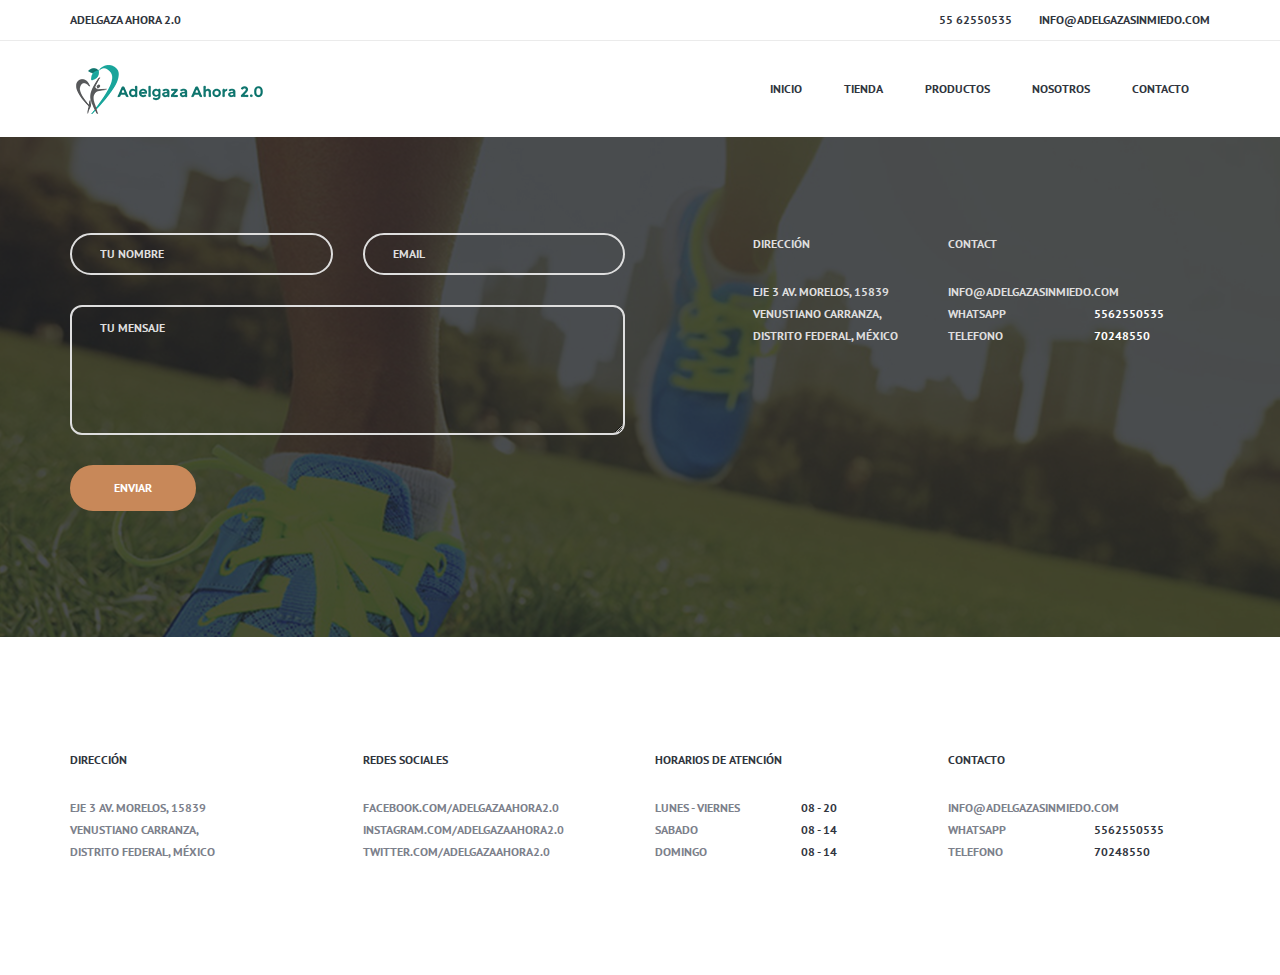
==== contacto.html @ ba83f674 "first commit" ====
<!DOCTYPE html>
<html lang="en">
	<head>

		<meta charset="utf-8">
		<meta http-equiv="X-UA-Compatible" content="IE=edge">
		<meta name="viewport" content="width=device-width, initial-scale=1">
		<title>Contacto Adelgaza ahora 2.0</title>

		<!-- Bootstrap -->
		<link href="css/bootstrap.min.css" rel="stylesheet">
		<!-- Font Awesome -->
		<link href="fonts/font-awesome/css/font-awesome.min.css" rel="stylesheet">
		<!-- Simple-Line-Icons-Webfont -->
		<link href="fonts/Simple-Line-Icons-Webfont/simple-line-icons.css" rel="stylesheet">
		<!-- FlexSlider -->
		<link href="scripts/FlexSlider/flexslider.css" rel="stylesheet">
		<!-- Owl Carousel -->
		<link href="css/owl.carousel.css" rel="stylesheet">
		<link href="css/owl.theme.default.css" rel="stylesheet">
		<!-- Nivo Lightbox -->
		<link href="scripts/Nivo-Lightbox/nivo-lightbox.css" rel="stylesheet">
		<link href="scripts/Nivo-Lightbox/themes/default/default.css" rel="stylesheet">
		<!-- Style.css -->
		<link href="css/style.css" rel="stylesheet">

		<!-- HTML5 shim and Respond.js for IE8 support of HTML5 elements and media queries -->
		<!-- WARNING: Respond.js doesn't work if you view the page via file:// -->
		<!--[if lt IE 9]>
			<script src="https://oss.maxcdn.com/html5shiv/3.7.2/html5shiv.min.js"></script>
			<script src="https://oss.maxcdn.com/respond/1.4.2/respond.min.js"></script>
		<![endif]-->

	</head>
	<body>

		<div class="responsive-menu">
			<a href="" class="responsive-menu-close"><i class="icon-close"></i></a>
			<nav class="responsive-nav"></nav> <!-- end .responsive-nav -->
		</div> <!-- end .responsive-menu -->
		<header class="header">
			<div class="top">
				<div class="container">
					<div class="left">
						<span>Adelgaza ahora 2.0</span>
					</div> <!-- end .left -->
					<div class="right">
						<span class="item"><a href="tel:5562550535">55 62550535</a></span>
						<span class="item"><a href="mailto:info@adelgazasinmiedo.com">info@adelgazasinmiedo.com</a></span>
					</div> <!-- end .right -->
				</div> <!-- end .container -->
			</div> <!-- end .top -->
			<div class="navigation">
				<div class="container clearfix">
					<div class="logo"><a href="index.html"><img src="images/ahora.png" alt="Cuisine" class="img-responsive"></a></div> <!-- end .logo -->
					<nav class="main-nav">
						<ul class="list-unstyled">
							<li><a href="index.html">Inicio</a></li>
							<li>
								<a href="/tienda">Tienda</a>
								
							</li>
							<li>
								<a href="productos.html">Productos</a>
							
							</li>
							<li>
								<a href="nosotros.html">Nosotros</a>
								
							</li>
							
							
							<li><a href="contacto.html">Contacto</a></li>
						</ul>
					</nav> <!-- end .main-nav -->
					<a href="" class="responsive-menu-open"><i class="fa fa-bars"></i></a>
				</div> <!-- end .container -->
			</div> <!-- end .navigation -->
		</header>  <!-- end .header -->

		<div class="section dark transparent parallax" style="background-image: url('images/vendidos.jpg');">
			<div class="inner">
				<div class="container">
					<div class="contact-wrapper">
						<div id="map" class="map"></div>
						<div class="row">
							<div class="col-sm-6">
								<form action="scripts/contact.php" method="post" id="contact-form">
									<div class="row">
										<div class="col-sm-6">
											<div class="form-group">
												<input type="text" id="contact-name" name="contact-name" placeholder="Tu nombre" required />
											</div>
										</div>
										<div class="col-sm-6">
											<div class="form-group">
												<input type="email" id="contact-email" name="contact-email" placeholder="Email" required />
											</div>
										</div>
										<div class="col-sm-12">
											<div class="form-group">
												<textarea name="contact-message" id="contact-message" placeholder="Tu mensaje" required rows="3"></textarea>
											</div>
										</div>
									</div>
									<div class="form-group">
										<button type="submit" class="button solid brown">Enviar</button>
									</div>
									<div id="contact-loading" class="alert alert-info form-alert">
										<span class="icon"><i class="fa fa-info"></i></span>
										<span class="message">Loading...</span>
									</div>
									<div id="contact-success" class="alert alert-success form-alert">
										<span class="icon"><i class="fa fa-check"></i></span>
										<span class="message">Success!</span>
									</div>
									<div id="contact-error" class="alert alert-danger form-alert">
										<span class="icon"><i class="fa fa-times"></i></span>
										<span class="message">Error!</span>
									</div>
								</form>
							</div> <!-- end .col-sm-6 -->
							<div class="col-sm-2 col-sm-offset-1">
								<h6>Dirección</h6>
						<p>Eje 3 Av. Morelos, 15839 </p>
						<p>Venustiano Carranza, 
</p>
						<p>Distrito Federal, México</p>
							</div> <!-- end .col-sm-2 -->
							<div class="col-sm-3">
								<h6>Contact</h6>
								<p><a href="mailto:info@tastecuisine.com">info@adelgazasinmiedo.com</a></p>
								<div class="row">
									<div class="col-xs-6">
										<p>Whatsapp</p>
								<p>Telefono</p>
									</div> <!-- end .col-xs-6 -->
									<div class="col-xs-6">
										<p><b>5562550535 </b></p>
								<p><b>70248550 </b></p>
									</div> <!-- end .col-xs-6 -->
								</div> <!-- end .row -->
							</div> <!-- end .col-sm-3 -->
						</div> <!-- end .row -->
					</div> <!-- end .contact-wrapper -->
				</div> <!-- end .container -->
			</div> <!-- end .inner -->
		</div> <!-- end .section -->

	<footer class="footer">
			<div class="container">
				<div class="row">
					<div class="col-sm-3">
						<h6>Dirección</h6>
						<p>Eje 3 Av. Morelos, 15839 </p>
						<p>Venustiano Carranza, 
</p>
						<p>Distrito Federal, México</p>
					</div> <!-- end .col-sm-3 -->
					<div class="col-sm-3">
						<h6>Redes sociales</h6>
						<p><a href="">Facebook.com/adelgazaahora2.0</a></p>
						<p><a href="">Instagram.com/adelgazaahora2.0</a></p>
						<p><a href="">Twitter.com/adelgazaahora2.0</a></p>
					</div> <!-- end .col-sm-3 -->
					<div class="col-sm-3">
						<h6>Horarios de atención</h6>
						<div class="row">
							<div class="col-xs-6">
								<p>Lunes - Viernes</p>
								<p>Sabado</p>
								<p>Domingo</p>
							</div> <!-- end .col-xs-6 -->
							<div class="col-xs-6">
								<p><b>08 - 20</b></p>
								<p><b>08 - 14</b></p>
								<p><b>08 - 14</b></p>
							</div> <!-- end .col-xs-6 -->
						</div> <!-- end .row -->
					</div> <!-- end .col-sm-3 -->
					<div class="col-sm-3">
						<h6>Contacto</h6>
						<p><a href="mailto:info@adelgazasinmiedo.com">info@adelgazasinmiedo.com</a></p>
						<div class="row">
							<div class="col-xs-6">
								<p>Whatsapp</p>
								<p>Telefono</p>
							</div> <!-- end .col-xs-6 -->
							<div class="col-xs-6">
								<p><b>5562550535 </b></p>
								<p><b>70248550 </b></p>
							</div> <!-- end .col-xs-6 -->
						</div> <!-- end .row -->
					</div> <!-- end .col-sm-3 -->
				</div> <!-- end .row -->
			</div> <!-- end .container -->
		</footer> <!-- end .footer -->

		<!-- jQuery -->
		<script src="js/jquery-1.11.2.min.js"></script>
		<!-- Bootstrap -->
		<script src="js/bootstrap.min.js"></script>
		<!-- google maps -->
		<!-- FlexSlider -->
		<script src="scripts/FlexSlider/jquery.flexslider-min.js"></script>
		<!-- Owl Carousel -->
		<script src="js/owl.carousel.min.js"></script>
		<!-- Nivo Lightbox -->
		<script src="scripts/Nivo-Lightbox/nivo-lightbox.min.js"></script>
		<!-- Isotope -->
		<script src="js/isotope.pkgd.min.js"></script>
		<script src="js/imagesloaded.pkgd.min.js"></script>
		<!-- Scripts.js -->
		<script src="js/scripts.js"></script>

	</body>
</html>
---- fonts/Simple-Line-Icons-Webfont/simple-line-icons.css ----
@font-face {
	font-family: 'Simple-Line-Icons';
	src:url('fonts/Simple-Line-Icons.eot');
	src:url('fonts/Simple-Line-Icons.eot?#iefix') format('embedded-opentype'),
		url('fonts/Simple-Line-Icons.woff') format('woff'),
		url('fonts/Simple-Line-Icons.ttf') format('truetype'),
		url('fonts/Simple-Line-Icons.svg#Simple-Line-Icons') format('svg');
	font-weight: normal;
	font-style: normal;
}

/* Use the following CSS code if you want to use data attributes for inserting your icons */
[data-icon]:before {
	font-family: 'Simple-Line-Icons';
	content: attr(data-icon);
	speak: none;
	font-weight: normal;
	font-variant: normal;
	text-transform: none;
	line-height: 1;
	-webkit-font-smoothing: antialiased;
	-moz-osx-font-smoothing: grayscale;
}

/* Use the following CSS code if you want to have a class per icon */
/*
Instead of a list of all class selectors,
you can use the generic selector below, but it's slower:
[class*="icon-"] {
*/
.icon-user-female, .icon-user-follow, .icon-user-following, .icon-user-unfollow, .icon-trophy, .icon-screen-smartphone, .icon-screen-desktop, .icon-plane, .icon-notebook, .icon-moustache, .icon-mouse, .icon-magnet, .icon-energy, .icon-emoticon-smile, .icon-disc, .icon-cursor-move, .icon-crop, .icon-credit-card, .icon-chemistry, .icon-user, .icon-speedometer, .icon-social-youtube, .icon-social-twitter, .icon-social-tumblr, .icon-social-facebook, .icon-social-dropbox, .icon-social-dribbble, .icon-shield, .icon-screen-tablet, .icon-magic-wand, .icon-hourglass, .icon-graduation, .icon-ghost, .icon-game-controller, .icon-fire, .icon-eyeglasses, .icon-envelope-open, .icon-envelope-letter, .icon-bell, .icon-badge, .icon-anchor, .icon-wallet, .icon-vector, .icon-speech, .icon-puzzle, .icon-printer, .icon-present, .icon-playlist, .icon-pin, .icon-picture, .icon-map, .icon-layers, .icon-handbag, .icon-globe-alt, .icon-globe, .icon-frame, .icon-folder-alt, .icon-film, .icon-feed, .icon-earphones-alt, .icon-earphones, .icon-drop, .icon-drawer, .icon-docs, .icon-directions, .icon-direction, .icon-diamond, .icon-cup, .icon-compass, .icon-call-out, .icon-call-in, .icon-call-end, .icon-calculator, .icon-bubbles, .icon-briefcase, .icon-book-open, .icon-basket-loaded, .icon-basket, .icon-bag, .icon-action-undo, .icon-action-redo, .icon-wrench, .icon-umbrella, .icon-trash, .icon-tag, .icon-support, .icon-size-fullscreen, .icon-size-actual, .icon-shuffle, .icon-share-alt, .icon-share, .icon-rocket, .icon-question, .icon-pie-chart, .icon-pencil, .icon-note, .icon-music-tone-alt, .icon-music-tone, .icon-microphone, .icon-loop, .icon-logout, .icon-login, .icon-list, .icon-like, .icon-home, .icon-grid, .icon-graph, .icon-equalizer, .icon-dislike, .icon-cursor, .icon-control-start, .icon-control-rewind, .icon-control-play, .icon-control-pause, .icon-control-forward, .icon-control-end, .icon-calendar, .icon-bulb, .icon-bar-chart, .icon-arrow-up, .icon-arrow-right, .icon-arrow-left, .icon-arrow-down, .icon-ban, .icon-bubble, .icon-camcorder, .icon-camera, .icon-check, .icon-clock, .icon-close, .icon-cloud-download, .icon-cloud-upload, .icon-doc, .icon-envelope, .icon-eye, .icon-flag, .icon-folder, .icon-heart, .icon-info, .icon-key, .icon-link, .icon-lock, .icon-lock-open, .icon-magnifier, .icon-magnifier-add, .icon-magnifier-remove, .icon-paper-clip, .icon-paper-plane, .icon-plus, .icon-pointer, .icon-power, .icon-refresh, .icon-reload, .icon-settings, .icon-star, .icon-symbol-female, .icon-symbol-male, .icon-target, .icon-volume-1, .icon-volume-2, .icon-volume-off, .icon-users {
	font-family: 'Simple-Line-Icons';
	speak: none;
	font-style: normal;
	font-weight: normal;
	font-variant: normal;
	text-transform: none;
	line-height: 1;
	-webkit-font-smoothing: antialiased;
}
.icon-user-female:before {
	content: "\e000";
}
.icon-user-follow:before {
	content: "\e002";
}
.icon-user-following:before {
	content: "\e003";
}
.icon-user-unfollow:before {
	content: "\e004";
}
.icon-trophy:before {
	content: "\e006";
}
.icon-screen-smartphone:before {
	content: "\e010";
}
.icon-screen-desktop:before {
	content: "\e011";
}
.icon-plane:before {
	content: "\e012";
}
.icon-notebook:before {
	content: "\e013";
}
.icon-moustache:before {
	content: "\e014";
}
.icon-mouse:before {
	content: "\e015";
}
.icon-magnet:before {
	content: "\e016";
}
.icon-energy:before {
	content: "\e020";
}
.icon-emoticon-smile:before {
	content: "\e021";
}
.icon-disc:before {
	content: "\e022";
}
.icon-cursor-move:before {
	content: "\e023";
}
.icon-crop:before {
	content: "\e024";
}
.icon-credit-card:before {
	content: "\e025";
}
.icon-chemistry:before {
	content: "\e026";
}
.icon-user:before {
	content: "\e005";
}
.icon-speedometer:before {
	content: "\e007";
}
.icon-social-youtube:before {
	content: "\e008";
}
.icon-social-twitter:before {
	content: "\e009";
}
.icon-social-tumblr:before {
	content: "\e00a";
}
.icon-social-facebook:before {
	content: "\e00b";
}
.icon-social-dropbox:before {
	content: "\e00c";
}
.icon-social-dribbble:before {
	content: "\e00d";
}
.icon-shield:before {
	content: "\e00e";
}
.icon-screen-tablet:before {
	content: "\e00f";
}
.icon-magic-wand:before {
	content: "\e017";
}
.icon-hourglass:before {
	content: "\e018";
}
.icon-graduation:before {
	content: "\e019";
}
.icon-ghost:before {
	content: "\e01a";
}
.icon-game-controller:before {
	content: "\e01b";
}
.icon-fire:before {
	content: "\e01c";
}
.icon-eyeglasses:before {
	content: "\e01d";
}
.icon-envelope-open:before {
	content: "\e01e";
}
.icon-envelope-letter:before {
	content: "\e01f";
}
.icon-bell:before {
	content: "\e027";
}
.icon-badge:before {
	content: "\e028";
}
.icon-anchor:before {
	content: "\e029";
}
.icon-wallet:before {
	content: "\e02a";
}
.icon-vector:before {
	content: "\e02b";
}
.icon-speech:before {
	content: "\e02c";
}
.icon-puzzle:before {
	content: "\e02d";
}
.icon-printer:before {
	content: "\e02e";
}
.icon-present:before {
	content: "\e02f";
}
.icon-playlist:before {
	content: "\e030";
}
.icon-pin:before {
	content: "\e031";
}
.icon-picture:before {
	content: "\e032";
}
.icon-map:before {
	content: "\e033";
}
.icon-layers:before {
	content: "\e034";
}
.icon-handbag:before {
	content: "\e035";
}
.icon-globe-alt:before {
	content: "\e036";
}
.icon-globe:before {
	content: "\e037";
}
.icon-frame:before {
	content: "\e038";
}
.icon-folder-alt:before {
	content: "\e039";
}
.icon-film:before {
	content: "\e03a";
}
.icon-feed:before {
	content: "\e03b";
}
.icon-earphones-alt:before {
	content: "\e03c";
}
.icon-earphones:before {
	content: "\e03d";
}
.icon-drop:before {
	content: "\e03e";
}
.icon-drawer:before {
	content: "\e03f";
}
.icon-docs:before {
	content: "\e040";
}
.icon-directions:before {
	content: "\e041";
}
.icon-direction:before {
	content: "\e042";
}
.icon-diamond:before {
	content: "\e043";
}
.icon-cup:before {
	content: "\e044";
}
.icon-compass:before {
	content: "\e045";
}
.icon-call-out:before {
	content: "\e046";
}
.icon-call-in:before {
	content: "\e047";
}
.icon-call-end:before {
	content: "\e048";
}
.icon-calculator:before {
	content: "\e049";
}
.icon-bubbles:before {
	content: "\e04a";
}
.icon-briefcase:before {
	content: "\e04b";
}
.icon-book-open:before {
	content: "\e04c";
}
.icon-basket-loaded:before {
	content: "\e04d";
}
.icon-basket:before {
	content: "\e04e";
}
.icon-bag:before {
	content: "\e04f";
}
.icon-action-undo:before {
	content: "\e050";
}
.icon-action-redo:before {
	content: "\e051";
}
.icon-wrench:before {
	content: "\e052";
}
.icon-umbrella:before {
	content: "\e053";
}
.icon-trash:before {
	content: "\e054";
}
.icon-tag:before {
	content: "\e055";
}
.icon-support:before {
	content: "\e056";
}
.icon-size-fullscreen:before {
	content: "\e057";
}
.icon-size-actual:before {
	content: "\e058";
}
.icon-shuffle:before {
	content: "\e059";
}
.icon-share-alt:before {
	content: "\e05a";
}
.icon-share:before {
	content: "\e05b";
}
.icon-rocket:before {
	content: "\e05c";
}
.icon-question:before {
	content: "\e05d";
}
.icon-pie-chart:before {
	content: "\e05e";
}
.icon-pencil:before {
	content: "\e05f";
}
.icon-note:before {
	content: "\e060";
}
.icon-music-tone-alt:before {
	content: "\e061";
}
.icon-music-tone:before {
	content: "\e062";
}
.icon-microphone:before {
	content: "\e063";
}
.icon-loop:before {
	content: "\e064";
}
.icon-logout:before {
	content: "\e065";
}
.icon-login:before {
	content: "\e066";
}
.icon-list:before {
	content: "\e067";
}
.icon-like:before {
	content: "\e068";
}
.icon-home:before {
	content: "\e069";
}
.icon-grid:before {
	content: "\e06a";
}
.icon-graph:before {
	content: "\e06b";
}
.icon-equalizer:before {
	content: "\e06c";
}
.icon-dislike:before {
	content: "\e06d";
}
.icon-cursor:before {
	content: "\e06e";
}
.icon-control-start:before {
	content: "\e06f";
}
.icon-control-rewind:before {
	content: "\e070";
}
.icon-control-play:before {
	content: "\e071";
}
.icon-control-pause:before {
	content: "\e072";
}
.icon-control-forward:before {
	content: "\e073";
}
.icon-control-end:before {
	content: "\e074";
}
.icon-calendar:before {
	content: "\e075";
}
.icon-bulb:before {
	content: "\e076";
}
.icon-bar-chart:before {
	content: "\e077";
}
.icon-arrow-up:before {
	content: "\e078";
}
.icon-arrow-right:before {
	content: "\e079";
}
.icon-arrow-left:before {
	content: "\e07a";
}
.icon-arrow-down:before {
	content: "\e07b";
}
.icon-ban:before {
	content: "\e07c";
}
.icon-bubble:before {
	content: "\e07d";
}
.icon-camcorder:before {
	content: "\e07e";
}
.icon-camera:before {
	content: "\e07f";
}
.icon-check:before {
	content: "\e080";
}
.icon-clock:before {
	content: "\e081";
}
.icon-close:before {
	content: "\e082";
}
.icon-cloud-download:before {
	content: "\e083";
}
.icon-cloud-upload:before {
	content: "\e084";
}
.icon-doc:before {
	content: "\e085";
}
.icon-envelope:before {
	content: "\e086";
}
.icon-eye:before {
	content: "\e087";
}
.icon-flag:before {
	content: "\e088";
}
.icon-folder:before {
	content: "\e089";
}
.icon-heart:before {
	content: "\e08a";
}
.icon-info:before {
	content: "\e08b";
}
.icon-key:before {
	content: "\e08c";
}
.icon-link:before {
	content: "\e08d";
}
.icon-lock:before {
	content: "\e08e";
}
.icon-lock-open:before {
	content: "\e08f";
}
.icon-magnifier:before {
	content: "\e090";
}
.icon-magnifier-add:before {
	content: "\e091";
}
.icon-magnifier-remove:before {
	content: "\e092";
}
.icon-paper-clip:before {
	content: "\e093";
}
.icon-paper-plane:before {
	content: "\e094";
}
.icon-plus:before {
	content: "\e095";
}
.icon-pointer:before {
	content: "\e096";
}
.icon-power:before {
	content: "\e097";
}
.icon-refresh:before {
	content: "\e098";
}
.icon-reload:before {
	content: "\e099";
}
.icon-settings:before {
	content: "\e09a";
}
.icon-star:before {
	content: "\e09b";
}
.icon-symbol-female:before {
	content: "\e09c";
}
.icon-symbol-male:before {
	content: "\e09d";
}
.icon-target:before {
	content: "\e09e";
}
.icon-volume-1:before {
	content: "\e09f";
}
.icon-volume-2:before {
	content: "\e0a0";
}
.icon-volume-off:before {
	content: "\e0a1";
}
.icon-users:before {
	content: "\e001";
}
---- scripts/Nivo-Lightbox/themes/default/default.css ----
/*
 * Nivo Lightbox Default Theme v1.0
 * http://dev7studios.com/nivo-lightbox
 *
 * Copyright 2013, Dev7studios
 * Free to use and abuse under the MIT license.
 * http://www.opensource.org/licenses/mit-license.php
 */
 
.nivo-lightbox-theme-default.nivo-lightbox-overlay { 
	background: #666;
	background: rgba(0,0,0,0.6); 
}
.nivo-lightbox-theme-default .nivo-lightbox-content.nivo-lightbox-loading { background: url(loading.gif) no-repeat 50% 50%; }

.nivo-lightbox-theme-default .nivo-lightbox-nav {
	top: 10%;
	width: 8%;
	height: 80%;
	text-indent: -9999px;
	background-repeat: no-repeat;
	background-position: 50% 50%;
	opacity: 0.5;
}
.nivo-lightbox-theme-default .nivo-lightbox-nav:hover { 
	opacity: 1; 
	background-color: rgba(0,0,0,0.5);
}
.nivo-lightbox-theme-default .nivo-lightbox-prev { 
	background-image: url(prev.png); 
	border-radius: 0 3px 3px 0;
}
.nivo-lightbox-theme-default .nivo-lightbox-next { 
	background-image: url(next.png); 
	border-radius: 3px 0 0 3px;
}

.nivo-lightbox-theme-default .nivo-lightbox-close {
	display: block;
	background: url(close.png) no-repeat 5px 5px;
	width: 16px;
	height: 16px;
	text-indent: -9999px;
	padding: 5px;
	opacity: 0.5;
}
.nivo-lightbox-theme-default .nivo-lightbox-close:hover { opacity: 1; }

.nivo-lightbox-theme-default .nivo-lightbox-title-wrap { bottom: -7%; }
.nivo-lightbox-theme-default .nivo-lightbox-title {
	font: 14px/20px 'Helvetica Neue', Helvetica, Arial, sans-serif;
	font-style: normal;
	font-weight: normal;
	background: #000;
	color: #fff;
	padding: 7px 15px;
	border-radius: 30px;
}

.nivo-lightbox-theme-default .nivo-lightbox-image img {
	background: #fff;
	-webkit-box-shadow: 0px 1px 1px rgba(0,0,0,0.4);
	   -moz-box-shadow: 0px 1px 1px rgba(0,0,0,0.4);
	        box-shadow: 0px 1px 1px rgba(0,0,0,0.4);
}
.nivo-lightbox-theme-default .nivo-lightbox-ajax,
.nivo-lightbox-theme-default .nivo-lightbox-inline {
	background: #fff;
	padding: 40px;
	-webkit-box-shadow: 0px 1px 1px rgba(0,0,0,0.4);
	   -moz-box-shadow: 0px 1px 1px rgba(0,0,0,0.4);
	        box-shadow: 0px 1px 1px rgba(0,0,0,0.4);
}

@media (-webkit-min-device-pixel-ratio: 1.3),
       (-o-min-device-pixel-ratio: 2.6/2),
       (min--moz-device-pixel-ratio: 1.3),
       (min-device-pixel-ratio: 1.3),
       (min-resolution: 1.3dppx) {

	.nivo-lightbox-theme-default .nivo-lightbox-content.nivo-lightbox-loading { 
		background-image: url(loading@2x.gif); 
		background-size: 32px 32px;
	}
	.nivo-lightbox-theme-default .nivo-lightbox-prev { 
		background-image: url(prev@2x.png); 
		background-size: 48px 48px;
	}
	.nivo-lightbox-theme-default .nivo-lightbox-next { 
		background-image: url(next@2x.png); 
		background-size: 48px 48px;
	}
	.nivo-lightbox-theme-default .nivo-lightbox-close { 
		background-image: url(close@2x.png); 
		background-size: 16px 16px;
	}
	
}
---- css/style.css ----
/**
*
* Contents
* 
* 01. General Styles
* 02. Alerts
* 03. Buttons
* 04. Forms
* 05. Header
* 06. Footer
* 07. Sections
* 08. Call to Action
* 09. Menu
* 10. Welcome Slider
* 11. Cooks
* 12. Specialties
* 13. Gallery
* 14. Events
* 15. Recipe
* 16. Contact
* 17. Single Food
* 18. Shop
* 19. Blog
* 20. Widgets
* 
**/


/* ==========================================================================
   01. General Styles
   ========================================================================== */

/* Fonts
   ========================================================================== */
@import url(http://fonts.googleapis.com/css?family=PT+Sans:400,700|Open+Sans:400,300,700);

/* Typography
   ========================================================================== */
body {
	font-family: 'Open Sans', sans-serif;
	font-weight: 400;
	font-size: 13px;
	line-height: 22px;
	color: #5e626b;
}
a {
	color: inherit;
	-webkit-transition: .25s;
	-ms-transition: .25s;
	-moz-transition: .25s;
	-o-transition: .25s;
	transition: .25s;
}
a:hover {
	color: inherit;
	opacity: .75;
	text-decoration: none;
}
a:focus {
	text-decoration: none;
}
a img {
	-webkit-transition: .25s;
	-ms-transition: .25s;
	-moz-transition: .25s;
	-o-transition: .25s;
	transition: .25s;
}
a img:hover {
	opacity: .9;
}
p {
	margin-bottom: 24px;
}
.lead {
	font-size: 14px;
	line-height: 25px;
	font-weight: 700;
	color: #262625;
	margin-bottom: 36px;
}
h1, h2, h3, h4, h5, h6 {
	color: #31353e;
	margin-top: 0;
	font-weight: 400;
}
.section.dark h1, .section.dark h2, .section.dark h3, .section.dark h4, .section.dark h5, .section.dark h6, h1.white, h2.white, h3.white, h4.white, h5.white, h6.white {
	color: #dedede;
}
h1 {
	font-size: 34px;
	line-height: 50px;
	margin-bottom: 55px;
}
h2 {
	font-size: 28px;
	line-height: 40px;
	margin-bottom: 46px;
}
h3 {
	font-size: 24px;
	line-height: 30px;
	margin-bottom: 30px;
}
h4 {
	font-size: 20px;
	line-height: 21px;
	margin-bottom: 10px;
}
h5 {
	font-size: 13px;
	line-height: 22px;
	margin-bottom: 18px;
	margin-top: 18px;
	font-family: 'PT Sans', sans-serif;
	font-weight: 700;
	text-transform: uppercase;
}
h6 {
	font-size: 12px;
	line-height: 22px;
	margin-bottom: 26px;
	font-family: 'PT Sans', sans-serif;
	font-weight: 700;
	text-transform: uppercase;
}
h1 small, h2 small, h3 small, h4 small, h5 small, h6 small {
	display: block;
	color: inherit;
	text-transform: uppercase;
	font-size: 13px;
	line-height: 22px;
	font-weight: 700;
	font-family: 'PT Sans', sans-serif;
	margin-bottom: 12px;
}
.no-margin-bottom {
	margin-bottom: 0;
}
.highlight {
	color: #b8bac1;
}
blockquote {
	background: #fff;
	border: 1px solid #e4e4e4;
	color: #707070;
	font-size: 14px;
	line-height: 22px;
	padding: 24px 28px;
	margin: 28px 0;
	font-style: normal;
	position: relative;
}
blockquote:before {
	content: '';
	width: 4px;
	height: 100%;
	background: #fdea93;
	position: absolute;
	top: 0;
	left: 0;
}
.aligncenter {
	display: block;
	margin: 24px auto;
}
.alignleft {
	float: left;
	margin-right: 24px;
	margin-bottom: 12px;
}
.alignright {
	float: right;
	margin-left: 24px;
	margin-bottom: 12px;
}
hr {
	border-top: 1px solid #ebebeb;
	margin-top: 48px;
	margin-bottom: 48px;
}
.fa-ul {
	margin-left: 0;
}
.fa-li {
	position: static;
	width: auto;
	margin-right: 10px;
}
.list li {
	line-height: 20px;
	color: #7c808b;
	margin-bottom: 10px;
}
.list .circle {
	border: 1px solid #c6cad3;
	width: 20px;
	height: 20px;
	border-radius: 100%;
	display: inline-block;
	margin-right: 15px;
	vertical-align: top;
}
.label {
	background: #c88859;
	color: #fff;
	padding: 0 12px;
	font-size: 10px;
	text-transform: uppercase;
	font-family: 'PT Sans', sans-serif;
	font-weight: 700;
	line-height: 19px;
	border-radius: 19px;
	display: inline-block;
	margin: 0 6px;
}
.label.green {
	background: #60a978;
}
.aligned-cols {
	display: table;
}
.aligned-cols .col-sm-1, .aligned-cols .col-sm-10, .aligned-cols .col-sm-11, .aligned-cols .col-sm-12, .aligned-cols .col-sm-2, .aligned-cols .col-sm-3, .aligned-cols .col-sm-4, .aligned-cols .col-sm-5, .aligned-cols .col-sm-6, .aligned-cols .col-sm-7, .aligned-cols .col-sm-8, .aligned-cols .col-sm-9 {
	display: table-cell;
	float: none;
}
.aligned-bottom {
	vertical-align: bottom;
}
.aligned-middle {
	vertical-align: middle;
}
.spacer {
	margin-bottom: 36px;
}


.spacer {
	margin-bottom: 64px;
}
@media all and (max-width: 768px) {
	.column-spacer {
		margin-bottom: 36px;
	}
	.aligned-cols {
		display: block;
	}
	.aligned-cols .col-sm-1, .aligned-cols .col-sm-10, .aligned-cols .col-sm-11, .aligned-cols .col-sm-12, .aligned-cols .col-sm-2, .aligned-cols .col-sm-3, .aligned-cols .col-sm-4, .aligned-cols .col-sm-5, .aligned-cols .col-sm-6, .aligned-cols .col-sm-7, .aligned-cols .col-sm-8, .aligned-cols .col-sm-9 {
		display: block;
		width: 100%;
	}
	
}

/* ==========================================================================
   02. Alerts
   ========================================================================== */
.alert {
	font-size: 18px;
	line-height: 24px;
	font-weight: 400;
	border-radius: 0;
	padding: 23px 26px; 
	margin-top: 20px;
	margin-bottom: 0;
}
.alert strong {
	font-weight: 500;
	text-transform: uppercase;
}
.alert .icon {
	margin-right: 26px;
}
.alert-success {
	background: #dff0d8;
	border: 1px solid #dae7d4;
	color: #3c763d;
}
.alert-success .icon {
	color: #6fcb49;
}
.alert-info {
	background: #d9edf7;
	border: 1px solid #d2e3ec;
	color: #31709c;
}
.alert-info .icon {
	color: #4992b7;
}
.alert-warning {
	background: #fcf8e3;
	border: 1px solid #faebcc;
	color: #8a6d3b;
}
.alert-warning .icon {
	color: #e0bf11;
}
.alert-danger {
	background: #f2dede;
	border: 1px solid #ebccd1;
	color: #b84442;
}
.alert-danger .icon {
	color: #ec5252;
}
.form-alert {
	display: none;
}

/* ==========================================================================
   03. Buttons
   ========================================================================== */
.button {
	font-family: 'PT Sans', sans-serif;
	font-size: 12px;
	font-weight: 700;
	line-height: 42px;
	padding: 0 42px;
	display: inline-block;
	text-transform: uppercase;
	-webkit-transition: .25s;
	-ms-transition: .25s;
	-moz-transition: .25s;
	-o-transition: .25s;
	transition: .25s;
	position: relative;
	outline: none !important;
	border: 2px solid #7c808b;
	background: none;
	color: #7c808b;
	border-radius: 46px;
	-webkit-backface-visibility: hidden;
	backface-visibility: hidden;
}
.button:hover {
	opacity: 1;
	color: #fff;
	background: #7c808b;
}
.button.medium {
	line-height: 36px;
}
.button.small {
	line-height: 30px;
	padding: 0 28px;
}
.button.green {
	border-color: #7aa960;
	color: #7aa960;
}
.button.blue {
	border-color: #53a0c8;
	color: #53a0c8;
}
.button.yellow {
	border-color: #dca233;
	color: #dca233;
}
.button.brown {
	border-color: #c88859;
	color: #c88859;
}
.button.light {
	border-color: #dedede;
	color: #dedede;
}
.button.white {
	border-color: #fff;
	color: #fff;
}
.button.green:hover {
	background: #7aa960;
	color: #fff;
}
.button.blue:hover {
	background: #53a0c8;
	color: #fff;
}
.button.yellow:hover {
	background: #dca233;
	color: #fff;
}
.button.brown:hover {
	background: #c88859;
	color: #fff;
}
.button.light:hover {
	background: #dedede;
	color: #31353e;
}
.button.white:hover {
	background: #fff;
	color: #31353e;
}
.button.solid {
	background: #7c808b;
	color: #fff;
}
.button.solid:hover {
	opacity: .75;
}
.button.solid.green {
	background: #7aa960;
	color: #fff;
}
.button.solid.blue {
	background: #53a0c8;
	color: #fff;
}
.button.solid.yellow {
	background: #dca233;
	color: #fff;
}
.button.solid.brown {
	background: #c88859;
	color: #fff;
}
.button.solid.light {
	background: #dedede;
	color: #31353e;
}
.button.solid.white {
	background: #fff;
	color: #31353e;
}
.button-list {
	margin-bottom: 0;
}
.button-list .button {
	margin-right: 20px;
	margin-bottom: 20px;
}
.button.icon-right, .button.icon-left {
	padding: 0 18px;
}
.button.icon-right i, .button.icon-left i {
	font-size: 14px;
	vertical-align: middle;
}
.button.icon-right i {
	margin-left: 36px;
}
.button.icon-left i {
	margin-right: 36px;
}
.button.double {
	background: none;
	padding: 0;
}
.button.double span {
	padding: 0 24px;
	display: inline-block;
}
.button.double span:first-of-type {
	background: #7c808b;
	color: #fff;
	border-radius: 46px 0 0 46px;
	padding: 0 32px;
	position: relative;
	left: -2px;
	margin-right: -2px;
}
.button.double:hover {
	background: #7c808b;
}
.button.double.green span:first-of-type, .button.double.green:hover {
	background: #7aa960;
}
.button.double.blue span:first-of-type, .button.double.blue:hover {
	background: #53a0c8;
}
.button.double.yellow span:first-of-type, .button.double.yellow:hover {
	background: #dca233;
}
.button.double.brown span:first-of-type, .button.double.brown:hover {
	background: #c88859;
}
.link-button {
	text-transform: uppercase;
	font-family: 'PT Sans', sans-serif;
	font-weight: 700;
}
.pager {
	margin: 0;
}
.pager li>a {
	font-family: 'PT Sans', sans-serif;
	font-size: 12px;
	font-weight: 700;
	line-height: 42px;
	padding: 0 42px;
	display: inline-block;
	text-transform: uppercase;
	-webkit-transition: .25s;
	-ms-transition: .25s;
	-moz-transition: .25s;
	-o-transition: .25s;
	transition: .25s;
	position: relative;
	outline: none !important;
	border: 2px solid #7c808b;
	background: none;
	color: #7c808b;
	border-radius: 46px;
	-webkit-backface-visibility: hidden;
	backface-visibility: hidden;
}
.pager li>a:focus, .pager li>a:hover {
	opacity: 1;
	color: #fff;
	background: #7c808b;
}
.pager .page-number {
	line-height: 42px;
	text-transform: uppercase;
	font-family: 'PT Sans', sans-serif;
	font-weight: 700;
	color: #7c808b;
}

/* ==========================================================================
   04. Forms
   ========================================================================== */
input:not([type=submit]):not([type=file]):not([type=checkbox]):not([type=radio]), select, textarea {
	display: block;
	border: 2px solid #dedede;
	background: none;
	width: 100%;
	padding: 0 28px;
	outline: none !important;
	font-size: 12px;
	line-height: 42px;
	height: 42px;
	font-weight: 700;
	color: #dedede;
	border-radius: 46px;
	-webkit-transition: .25s;
	-moz-transition: .25s;
	-o-transition: .25s;
	-ms-transition: .25s;
	transition: .25s;
	font-family: 'PT Sans', sans-serif;
}
input[type=date]:before, input[type=time]:before {
	content: attr(placeholder);
	color: #dedede;
	text-transform: uppercase;
	margin-right: 6px;
}
input[type=date]:focus:before, input[type=time]:focus:before {
	content: none;
}
textarea {
	border-radius: 12px;
	height: auto;
}
::-webkit-input-placeholder {
	color: #dedede;
	text-transform: uppercase;
}
:-moz-placeholder {
	color: #dedede;
	text-transform: uppercase;
}
::-moz-placeholder {
	color: #dedede;
	text-transform: uppercase;
}
:-ms-input-placeholder {  
	color: #dedede;
	text-transform: uppercase;
}
.form-group {
	margin-bottom: 30px;
}

/* ==========================================================================
   05. Header
   ========================================================================== */
.header {
	position: relative;
	z-index: 9;
	font-family: 'PT Sans', sans-serif;
	font-weight: 700;
	color: #31353e;
	background: #fff;
}
.header.transparent {
	background: none;
	position: absolute;
	top: 0;
	left: 0;
	right: 0;
	color: #fff;
}
.header .top {
	font-size: 12px;
	line-height: 40px;
	border-bottom: 1px solid #ebebeb;
	text-transform: uppercase;
}
.header.transparent .top {
	border-bottom: 1px solid rgba(235,235,235,.25);
}
.header .top .left {
	float: left;
}
.header .top .right {
	float: right;
	text-align: right;
}
.header .top .item {
	margin-left: 24px;
}
.header .top a {
	color: #31353e;
}
.header.transparent .top a {
	color: #fff;
}
@media all and (max-width: 768px) {
	.header .top .left {
		float: none;
	}
	.header .top .right {
		float: none;
		text-align: left;
	}
	.header .top .item {
		margin-left: 0;
		margin-right: 24px;
	}
}

/* Navigation
   ========================================================================== */
.navigation {
	z-index: 9;
}
.navigation .logo {
	height: 96px;
	float: left;
	font-size: 0;
	text-align: center;
}
.navigation .logo:before {
	content: '';
	height: 100%;
	display: inline-block;
	vertical-align: middle;
}
.navigation .logo a {
	display: inline-block;
	vertical-align: middle;
	max-height: 96px;
}
.main-nav {
	float: right;
	font-size: 0;
}
.main-nav ul {
	margin-bottom: 0;
}
.main-nav ul>li {
	display: inline-block;
}
.main-nav ul>li a {
	font-size: 12px;
	color: #31353e;
	text-transform: uppercase;
	padding: 0 21px;
	line-height: 95px;
	height: 95px;
	display: inline-block;
	position: relative;
}
.header.transparent .main-nav ul>li a {
	color: #fff;
}
.main-nav ul>li a:hover {
	text-decoration: none;
}
.main-nav ul>li ul {
	opacity: 0;
	filter: alpha(opacity=0);
	visibility: hidden;
	-webkit-transition: .25s;
	-moz-transition: .25s;
	-o-transition: .25s;
	-ms-transition: .25s;
	transition: .25s;
	background: #fff;
	position: absolute;
	top: 140px;
	height: auto;
	padding: 12px 0;
	z-index: 999;
	min-width: 240px;
	box-shadow: 0 0 3px rgba(0,0,0,.1);
}
.main-nav ul>li ul li {
	white-space: nowrap;
	position: relative;
	display: block;
	padding: 0;
	margin: 0;
}
.main-nav ul>li ul li a {
	width: 100%;
	height: 36px;
	line-height: 36px;
}
.header.transparent .main-nav ul>li ul li a {
	color: #31353e;
}
.main-nav ul>li ul li>ul {
	opacity: 0;
	filter: alpha(opacity=0);
	visibility: hidden;
	-webkit-transition: .25s;
	-moz-transition: .25s;
	-o-transition: .25s;
	-ms-transition: .25s;
	transition: .25s;
	position: absolute;
	left: 100%;
	top: 20px;
}
.main-nav ul>li ul li:hover>ul {
	top: 0;
}
.main-nav ul>li:hover>ul {
	opacity: 1;
	filter: alpha(opacity=100);
	visibility: visible;
	top: 120px;
}
.responsive-menu-open {
	font-size: 21px;
	color: #353537;
	padding: 0 24px;
	line-height: 96px;
	height: 64px;
	float: right;
	display: none;
}
.header.transparent .responsive-menu-open {
	color: #fff;
}
.responsive-menu {
	position: fixed;
	top: 0;
	bottom: 0;
	left: 100%;
	min-width: 100%;
	background: #fff;
	z-index: 999;
	padding: 24px;
	overflow-y: scroll;
	-webkit-transition: .25s;
	-moz-transition: .25s;
	-o-transition: .25s;
	-ms-transition: .25s;
	transition: .25s;
}
.responsive-menu.open {
	left: 0;
}
.responsive-menu-close {
	position: absolute;
	top: 24px;
	right: 24px;
	font-size: 48px;
	color: #353537;
}
.responsive-nav ul>li a {
	font-size: 16px;
	color: #353537;
	text-transform: uppercase;
	font-weight: 700;
	line-height: 36px;
}
.responsive-nav ul>li.active>a {
	color: #ff4229;
}
.responsive-menu .navigation-button {
	float: none;
	display: block;
	text-align: center;
	margin-left: 0;
}
.no-scroll {
	overflow: hidden !important;
}
@media all and (max-width: 1200px) {
	.main-nav {
		display: none;
	}
	.responsive-menu-open {
		display: inline-block;
	}
}
@media all and (max-width: 768px) {
	.header .top span, .header .top .links {
		float: none;
	}
	.header .top a {
		margin-left: 0;
		margin-right: 18px;
	}
	.navigation .navigation-button {
		display: none;
	}
	.responsive-menu-open {
		padding-right: 22px;
	}
}

/* Page Title
   ========================================================================== */
.page-title {
	background-position: center;
	background-repeat: no-repeat;
	background-size: cover;
	position: relative;
	color: #e9e9e9;
}
.page-title .inner {
	padding: 200px 0;
	position: relative;
	z-index: 2;
	background: rgba(49,53,62,.8);
	line-height: 23px;
}
.header.transparent + .page-title .inner {
	padding-top: 337px;
}
.page-title h2 {
	color: #fff;
	margin-bottom: 0;
}
.page-title p {
	margin-bottom: 0;
}
.page-title.part-of-page {
	margin-bottom: 160px;
}
@media all and (max-width: 768px) {
	.page-title .inner {
		padding: 48px 0;
	}
	.page-title h2 {
		margin-bottom: 24px;
	}
}

/* ==========================================================================
   06. Footer
   ========================================================================== */
.footer {
	color: #7c808b;
	background: #fff;
	font-size: 12px;
	line-height: 22px;
	text-transform: uppercase;
	padding: 112px 0;
	font-family: 'PT Sans', sans-serif;
	font-weight: 700;
}
.footer a {
	color: #7c808b;
}
.footer p {
	margin-bottom: 0;
}
.footer b {
	font-weight: 700;
	color: #31353e;
}
@media all and (max-width: 768px) {
	.footer {
		padding: 48px;
	}
}

/* ==========================================================================
   07. Sections
   ========================================================================== */
.section {
	position: relative;
	padding: 0;
	background-size: cover;
	background-position: center;
	background-repeat: no-repeat;
}
.section.parallax {
	background-attachment: fixed;
}
.section>.inner {
	padding: 96px 0;
	background: #fff;
}
.header.transparent + .section>.inner {
	padding-top: 233px;
}
.section.small>.inner {
	padding: 77px 0;
}
.section.large>.inner {
	padding: 260px 0;
}
.section.no-padding>.inner {
	padding: 0;
}
.section.white>.inner {
	background: #fff;
}
.section.dark>.inner {
	background: #131617;
	color: #dedede;
}
.section.dark.transparent>.inner {
	background: rgba(28,31,38,.8);
}
.section .container {
	position: relative;
}
.section.small-section p:last-of-type {
	margin-bottom: 0;
}
.section.border-top {
	border-top: 1px solid #e3e3e3;
}
.partial-background {
	height: 520px;
	background-size: cover;
	background-position: center;
	background-repeat: no-repeat;
	position: absolute;
	top: 0;
	left: 0;
	width: 100%;
}
.partial-background.size2 {
	height: 438px;
}
.partial-background:before {
	content: '';
	display: block;
	width: 100%;
	height: 100%;
	background: rgba(28,31,38,.8);
}
@media all and (max-width: 768px) {
	.section>.inner {
		padding: 48px 0;
	}
	.section.large>.inner {
		padding: 96px 0;
	}
	.partial-background.size2 {
		height: 129px;
	}
}

/* ==========================================================================
   08. Call to Action
   ========================================================================== */
.call-to-action {
	font-size: 0;
}
.call-to-action h3 {
	display: inline-block;
	margin-bottom: 0;
	vertical-align: middle;
	margin-right: 40px;
}
.call-to-action .button {
	vertical-align: middle;
}
@media all and (max-width: 768px) {
	.call-to-action .button {
		margin-top: 24px;
	}
}

/* ==========================================================================
   09. Menu
   ========================================================================== */
.menu {
	margin-bottom: 36px;
}
.menu img {
	float: left;
	border-radius: 100%;
}
.menu .content {
	margin-left: 84px;
}
.menu h5 {
	margin-top: 0;
	margin-bottom: 10px;
	font-size: 14px;
	line-height: 22px;
	text-transform: none;
}
.menu p {
	margin-bottom: 0;
}
.menu .price {
	float: right;
	font-family: 'PT Sans', sans-serif;
	font-weight: 700;
	font-size: 14px;
	line-height: 22px;
	color: #31353e;
}

/* ==========================================================================
   10. Welcome Slider
   ========================================================================== */
.welcome-slider {
	position: relative;
}
.welcome-slider .slide {
	position: relative;
	background-size: cover;
	background-position: center;
	background-repeat: no-repeat;
	color: #fff;
	display: none;
	-webkit-backface-visibility: hidden;
	margin: 0;
}
.welcome-slider .slide .inner {
	background: rgba(28,31,38,.6);
	padding: 96px 0;
	height: 720px;
	position: relative;
}
.header.transparent + .welcome-slider .slide .inner {
	padding-top: 233px;
}
.welcome-slider .slide .container {
	position: relative;
	top: 50%;
	-webkit-transform: translateY(-50%);
	-moz-transform: translateY(-50%);
	transform: translateY(-50%);
}
.welcome-slider h1, .welcome-slider h2, .welcome-slider h3, .welcome-slider h4, .welcome-slider h5, .welcome-slider h6 {
	color: #ececec;
}
.flex-direction-nav a {
	opacity: 1;
	height: 32px;
	line-height: 28px;
	width: 32px;
	text-align: center;
	background: none;
	margin: 0;
	margin-top: -16px;
	border-radius: 100%;
	border: 2px solid #a0989c;
}
.flex-direction-nav .flex-prev {
	left: 42px;
}
.flex-direction-nav .flex-next {
	right: 42px;
	text-align: center;
}
.flex-direction-nav a:before {
	font-family: FontAwesome;
	content: '\f053';
	text-shadow: none;
	color: #a0989c;
	font-size: 14px;
	display: inline-block;
}
.flex-direction-nav a.flex-next:before {
	content: '\f054';
}
.hours-box {
	background: rgba(54,50,59,.9);
	padding: 38px;
	font-size: 12px;
	line-height: 26px;
	color: #fff;
	font-family: 'PT Sans', sans-serif;
	font-weight: 700;
	text-transform: uppercase;
	display: inline-block;
	width: 50%;
	text-align: left;
}
.hours-box .day {
	color: #b5b8c1;
	float: left;
}
.hours-box .hours {
	float: right;
}
.hours-box .title {
	font-size: 14px;
	line-height: 22px;
	margin-bottom: 38px;
}
.hours-box .title .open {
	float: right;
	color: #80c257;
}
.hours-box .info {
	margin-top: 38px;
}
@media all and (max-width: 768px) {
	.welcome-slider .slide .inner {
		padding: 96px 0;
		height: auto;
	}
	.welcome-slider .slide .container {
		position: static;
		top: 0;
		-webkit-transform: translateY(0);
		-moz-transform: translateY(0);
		transform: translateY(0);
	}
	.hours-box {
		width: 100%;
	}
}

/* ==========================================================================
   11. Cooks
   ========================================================================== */
.cook .image {
	margin-bottom: 24px;
	position: relative;
	overflow: hidden;
}
.cook .image .overlay {
	background: rgba(200,136,89,.92);
	position: absolute;
	bottom: -170px;
	left: 0;
	right: 0;
	text-align: center;
	padding: 62px 0;
	-webkit-transition: .25s;
	-moz-transition: .25s;
	-o-transition: .25s;
	-ms-transition: .25s;
	transition: .25s;
}
.cook:hover .image .overlay {
	bottom: 0;
}

/* ==========================================================================
   12. Specialties
   ========================================================================== */
.specialty {
	margin-bottom: 72px;
}
.specialty .image {
	margin-bottom: 24px;
	position: relative;
	overflow: hidden;
}
.specialty .image .overlay {
	background: rgba(200,136,89,.92);
	position: absolute;
	top: 0;
	left: 0;
	width: 100%;
	height: 100%;
	text-align: center;
	-webkit-transition: .25s;
	-moz-transition: .25s;
	-o-transition: .25s;
	-ms-transition: .25s;
	transition: .25s;
	opacity: 0;
}
.specialty:hover .image .overlay {
	opacity: 1;
}
.specialty .image .overlay .button {
	position: relative;
	top: 50%;
	-webkit-transform: translateY(-50%);
	-moz-transform: translateY(-50%);
	transform: translateY(-50%);
}
.owl-theme .owl-nav {
	margin-top: 0;
}
.owl-theme .owl-nav [class*='owl-'] {
	position: absolute;
	top: -76px;
	color: #6c6b6a;
	font-size: 16px;
	margin: 0;
	padding: 0;
	background: none;
	border-radius: 0;
	-webkit-transition: .25s;
	-moz-transition: .25s;
	-o-transition: .25s;
	-ms-transition: .25s;
	transition: .25s;
}
.owl-theme .owl-nav [class*='owl-']:hover {
	background: none;
	color: #6c6b6a;
	opacity: .75;
}
.owl-carousel .owl-controls .owl-nav .owl-prev {
	left: 0;
}
.owl-carousel .owl-controls .owl-nav .owl-next {
	right: 0;
}

/* ==========================================================================
   13. Gallery
   ========================================================================== */
.gallery-sizer {
	width: 16.66%;
}
.gallery .item {
	width: 16.66%;
	float: left;
	position: relative;
}
.gallery .overlay {
	position: absolute;
	top: 0;
	left: 0;
	width: 100%;
	height: 100%;
	background: rgba(49,53,62,.5);
	-webkit-transition: .25s;
	-moz-transition: .25s;
	-o-transition: .25s;
	-ms-transition: .25s;
	transition: .25s;
	text-align: center;
}
.gallery .overlay:hover {
	background: rgba(49,53,62,1);
}
.gallery .overlay .button {
	position: relative;
	top: 50%;
	-webkit-transform: translateY(-50%);
	-moz-transform: translateY(-50%);
	transform: translateY(-50%);
	opacity: 0;
	-webkit-transition: .25s;
	-moz-transition: .25s;
	-o-transition: .25s;
	-ms-transition: .25s;
	transition: .25s;
}
.gallery .overlay:hover .button {
	opacity: 1;
}
.basic-gallery {
	margin: 24px -15px;
	width: 100%;
}
.basic-gallery img {
	display: inline-block;
	width: 25%;
	height: auto;
	padding: 15px;
}
@media all and (max-width: 768px) {
	.gallery-sizer {
		width: 50%;
	}
	.gallery .item {
		width: 50%;
	}
}

/* ==========================================================================
   14. Events
   ========================================================================== */
.event {
	padding-bottom: 56px;
	border-bottom: 1px solid #e3e3e3;
	margin-bottom: 56px;
	display: table;
}
.event:last-of-type {
	margin-bottom: 0;
	border-bottom: none;
	padding-bottom: 0;
}
.event .image-wrapper {
	display: table-cell;
	width: 100px;
	vertical-align: top;
}
.event .image-wrapper img {
	border-radius: 100%;
}
.event .content {
	display: table-cell;
	vertical-align: top;
}
.event .content h5 {
	margin-top: 0;
}
.event .content p {
	margin-bottom: 12px;
}
.event .event-meta {
	font-family: 'PT Sans', sans-serif;
	font-weight: 700;
	font-size: 0;
	line-height: 22px;
	text-transform: uppercase;
	color: #7c808b;
	margin-bottom: 0;
}
.event .event-meta li {
	font-size: 12px;
	margin-right: 18px;
}
.event .event-meta span {
	color: #31353e;
}
.event .button-wrapper {
	width: 260px;
	text-align: center;
	display: table-cell;
	vertical-align: middle;
}
@media all and (max-width: 768px) {
	.event .image-wrapper {
		display: block;
	}
	.event .content {
		display: block;
		margin: 24px 0;
	}
	.event .button-wrapper {
		display: block;
		width: 100%;
		text-align: left;
	}
}

/* ==========================================================================
   15. Recipe
   ========================================================================== */
.recipe-top {
	color: #7c808b;
	font-family: 'PT Sans', sans-serif;
	font-weight: 700;
	text-transform: uppercase;
	font-size: 12px;
	line-height: 22px;
	margin-bottom: 72px;
}
.recipe-top .recipe-count {
	float: left;
}
.recipe-top .recipe-sort {
	float: right;
}
.recipe-top .recipe-sort select {
	display: inline-block;
	border: none;
	width: auto;
	padding: 0;
	font-size: inherit;
	line-height: inherit;
	font-weight: inherit;
	color: #31353e;
	border-radius: 0;
	text-transform: uppercase;
}
.recipe {
	margin-bottom: 100px;
}
.recipe .image {
	margin-bottom: 24px;
	position: relative;
}
.recipe .image .overlay {
	background: rgba(200,136,89,.92);
	position: absolute;
	top: 0;
	left: 0;
	width: 100%;
	height: 100%;
	text-align: center;
	-webkit-transition: .25s;
	-moz-transition: .25s;
	-o-transition: .25s;
	-ms-transition: .25s;
	transition: .25s;
	opacity: 0;
}
.recipe:hover .image .overlay {
	opacity: 1;
}
.recipe .image .overlay .button {
	position: relative;
	top: 50%;
	-webkit-transform: translateY(-50%);
	-moz-transform: translateY(-50%);
	transform: translateY(-50%);
}
.recipe h5 {
	margin-top: 0;
}
.recipe p {
	margin-bottom: 12px;
}
.recipe-details {
	font-family: 'PT Sans', sans-serif;
	font-weight: 700;
	color: #7c808b;
	text-transform: uppercase;
	font-size: 12px;
	line-height: 22px;
	margin-bottom: 20px;
}
.recipe-details b {
	color: #31353e;
}
.recipe-author {
	font-family: 'PT Sans', sans-serif;
	font-weight: 700;
	font-size: 14px;
	line-height: 30px;
	color: #31353e;
}
.recipe-author img {
	border-radius: 100%;
	margin-right: 9px;
}
.recipe-single>img {
	margin-bottom: 68px;
}
.recipe-sidebar-item {
	margin-bottom: 52px;
}
.recipe-sidebar-item h5 {
	margin-top: 0;
}
.directions {
	line-height: 20px;
	margin-top: 64px;
	margin-bottom: 54px;
}
.directions h5 {
	margin-top: 0;
	margin-bottom: 48px;
}
.directions .circle {
	border: 1px solid #c6cad3;
	width: 20px;
	height: 20px;
	border-radius: 100%;
	float: left;
}
.directions .content {
	margin-left: 48px;
}
.directions .content span {
	font-family: 'PT Sans', sans-serif;
	font-weight: 700;
	color: #31353e;
	text-transform: uppercase;
}
.reviews {
	margin-top: 58px;
}
.reviews h5 {
	margin-top: 0;
	margin-bottom: 54px;
}
.review {
	margin-bottom: 38px;
}
.review img {
	float: left;
	border-radius: 100%;
}
.review .content {
	margin-left: 84px;
}
.review .content .review-title {
	font-family: 'PT Sans', sans-serif;
	font-weight: 700;
	color: #31353e;
	margin-right: 28px;
	margin-bottom: 12px;
	display: inline-block;
}
.review .content .stars {
	color: #7aa960;
}
.review .content .stars i {
	margin-right: 2px;
}
.review .content a {
	font-family: 'PT Sans', sans-serif;
	font-weight: 700;
	color: #31353e;
}
.review .content p:last-of-type {
	margin-bottom: 0;
}
@media all and (max-width: 768px) {
	.recipe-sidebar-item {
		margin-bottom: 26px;
		margin-top: 26px;
	}
}

/* ==========================================================================
   16. Contact
   ========================================================================== */
.contact-wrapper {
	font-size: 12px;
	line-height: 22px;
	text-transform: uppercase;
	font-family: 'PT Sans', sans-serif;
	font-weight: 700;
}
.contact-wrapper p {
	margin-bottom: 0;
}
.contact-wrapper b {
	color: #fff;
}

/* ==========================================================================
   17. Single Food
   ========================================================================== */
.food-single>img {
	margin-bottom: 68px;
}
.food-single .top h2 {
	float: left;
}
.food-single .top .button {
	float: right;
}
.food-sidebar-item {
	margin-bottom: 30px;
}
@media all and (max-width: 768px) {
	.food-sidebar-item {
		margin-bottom: 15px;
		margin-top: 15px;
	}
}

/* ==========================================================================
   18. Shop
   ========================================================================== */
.shop-top {
	color: #7c808b;
	font-family: 'PT Sans', sans-serif;
	font-weight: 700;
	text-transform: uppercase;
	font-size: 12px;
	line-height: 22px;
	margin-bottom: 72px;
}
.shop-top .shop-count {
	float: left;
}
.shop-top .shop-sort {
	float: right;
}
.shop-top .shop-sort select {
	display: inline-block;
	border: none;
	width: auto;
	padding: 0;
	font-size: inherit;
	line-height: inherit;
	font-weight: inherit;
	color: #31353e;
	border-radius: 0;
	text-transform: uppercase;
}
.product {
	margin-bottom: 90px;
}
.product .image {
	margin-bottom: 24px;
	position: relative;
}
.product .image .overlay {
	background: rgba(200,136,89,.92);
	position: absolute;
	top: 0;
	left: 0;
	width: 100%;
	height: 100%;
	text-align: center;
	-webkit-transition: .25s;
	-moz-transition: .25s;
	-o-transition: .25s;
	-ms-transition: .25s;
	transition: .25s;
	opacity: 0;
}
.product:hover .image .overlay {
	opacity: 1;
}
.product .image .overlay .button {
	position: relative;
	top: 50%;
	-webkit-transform: translateY(-50%);
	-moz-transform: translateY(-50%);
	transform: translateY(-50%);
}
.product h5 {
	margin-top: 0;
}
.product h5 .price {
	margin-left: 24px;
}
.product p:last-of-type {
	margin-bottom: 0;
}
/* Cart
   ========================================================================== */
.table {
	font-family: 'PT Sans', sans-serif;
	font-weight: 700;
	text-transform: uppercase;
}
.table>thead>tr>th {
	border-bottom: none;
	font-size: 12px;
	line-height: 50px;
	color: #5e626b;
	padding: 0;
	padding-bottom: 42px;
}
.table>tbody>tr>td {
	border-top: 1px solid #e8eaed;
	padding: 14px 0;
	font-size: 13px;
	line-height: 22px;
	color: #31353e;
	vertical-align: middle;
}
.table>tbody>tr:first-of-type>td {
	border-top: none;
}
.cart img {
	border-radius: 100px;
	margin-right: 25px;
}
.cart input:not([type=submit]):not([type=file]):not([type=checkbox]):not([type=radio]) {
	width: 140px;
	display: inline-block;
	color: #31353e;
	border-color: #7c808b;
	text-align: center;
}
.cart .remove {
	display: inline-block;
	width: 46px;
	line-height: 42px;
	height: 46px;
	border-radius: 100%;
	border: 2px solid #7c808b;
	color: #31353e;
	text-align: center;
}
.cart .remove:hover {
	background: #7c808b;
	color: #fff;
	opacity: 1;
}
.delivery-form {
	font-family: 'PT Sans', sans-serif;
	font-weight: 700;
	text-transform: uppercase;
}
.delivery-form .form-group:last-of-type {
	margin-bottom: 0;
}
@media all and (max-width: 768px) {
	.table>thead>tr>th {
		padding: 0 14px;
	}
	.table>tbody>tr>td {
		padding: 14px;
	}
}

/* ==========================================================================
   19. Blog
   ========================================================================== */
.blog-post {
	padding-bottom: 52px;
	margin-bottom: 60px;
	border-bottom: 1px solid #e3e3e3;
}
.blog-post:last-of-type {
	padding-bottom: 0;
	margin-bottom: 0;
	border-bottom: none;
}
.blog-post + nav .pager {
	margin-top: 96px;
}
.blog-post .featured-img {
	margin-bottom: 36px;
}
.blog-post .blog-post-title {
	margin-bottom: 16px;
}
.blog-post-meta {
	font-family: 'PT Sans', sans-serif;
	font-weight: 700;
	text-transform: uppercase;
	color: #31353e;
	font-size: 12px;
	line-height: 22px;
	margin-bottom: 28px;
}
.blog-post-meta i {
	color: #bcbcbc;
	margin-right: 8px;
	vertical-align: middle;
	line-height: 22px;
}
.blog-post p:last-of-type {
	margin-bottom: 0;
}
/* Comments
   ========================================================================== */
.comments {
	/*margin-top: 56px;
	padding-top: 56px;
	border-top: 1px solid #e3e3e3;*/
}
.comments>h5 {
	margin-bottom: 56px;
	margin-top: 0;
}
.comment {
	margin-bottom: 38px;
}
.comment .comment {
	margin-top: 38px;
	margin-bottom: 0;
	margin-left: 84px;
}
.comment img {
	float: left;
	border-radius: 100%;
}
.comment .content {
	margin-left: 84px;
}
.comment .content .comment-title {
	font-family: 'PT Sans', sans-serif;
	font-weight: 700;
	color: #31353e;
	margin-right: 28px;
	margin-bottom: 12px;
	display: inline-block;
}
.comment .content a {
	font-family: 'PT Sans', sans-serif;
	font-weight: 700;
	color: #31353e;
}
.comment .content p:last-of-type {
	margin-bottom: 0;
}

/* ==========================================================================
   20. Widgets
   ========================================================================== */
.sidebar-widget {
	margin-bottom: 54px;
}
.sidebar-widget>h6 {
	color: #7c808b;
	margin-top: 0;
	margin-bottom: 30px;
}
/* Sidebar Product
   ========================================================================== */
.sidebar-product {
	margin-bottom: 20px;
}
.sidebar-product img {
	float: left;
}
.sidebar-product .content {
	margin-left: 78px;
}
.sidebar-product .content h5 {
	margin-top: 0;
	margin-bottom: 14px;
}
.sidebar-product .content h5 .price {
	margin-left: 28px;
}
.sidebar-product .content p {
	margin-bottom: 0;
}
/* Tags
   ========================================================================== */
.tags {
	font-size: 0;
}
.tags a {
	color: #dfdede;
	font-size: 12px;
	line-height: 32px;
	font-family: 'PT Sans', sans-serif;
	font-weight: 700;
	padding: 0 18px;
	background: #484b52;
	display: inline-block;
	margin-right: 5px;
	margin-bottom: 5px;
}
@media all and (max-width: 768px) {
	.sidebar-widget {
		margin-bottom: 27px;
		margin-top: 27px;
	}
}
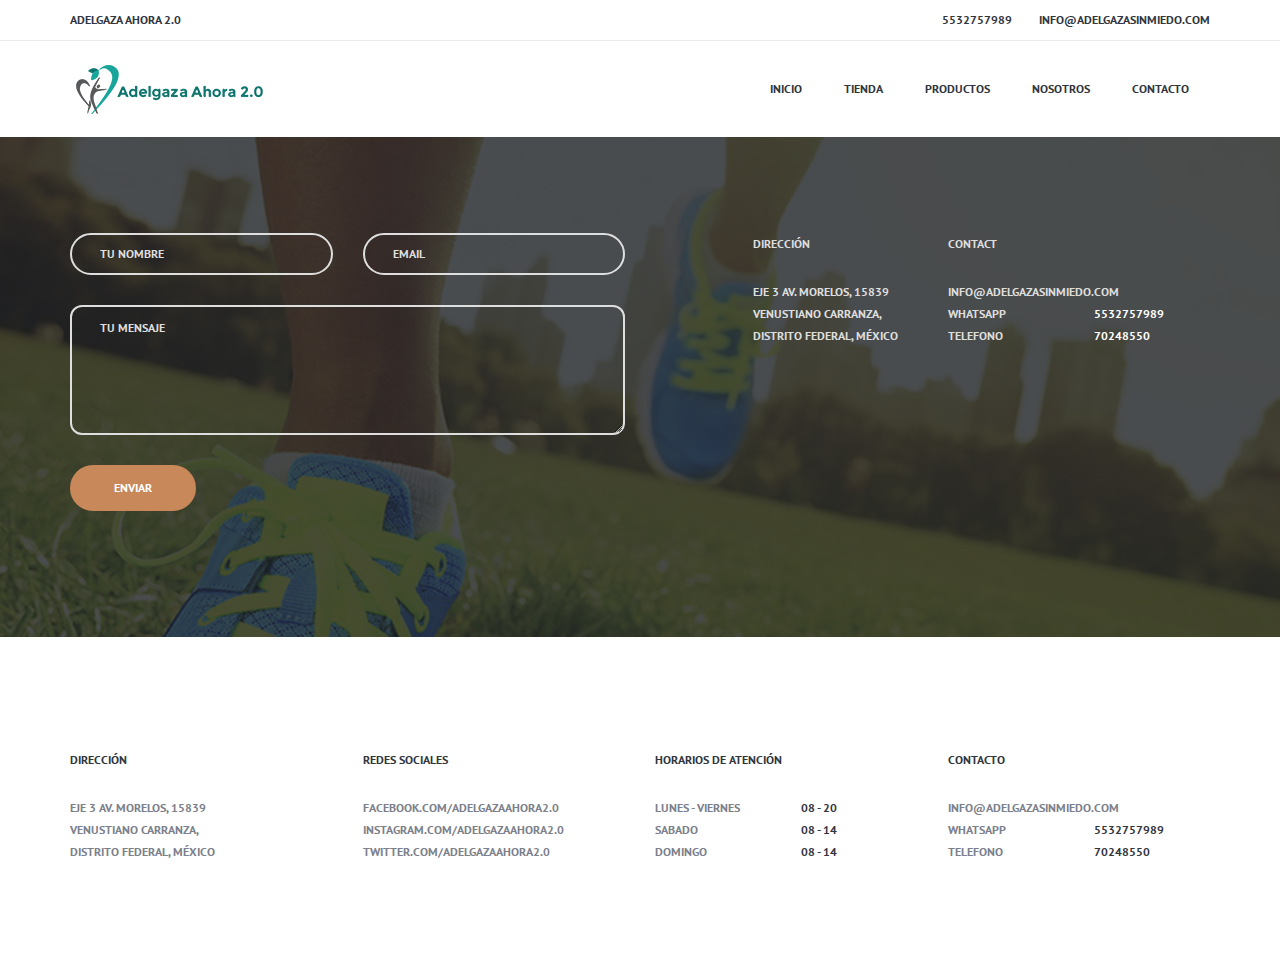
==== commit bd7814c8: "telefono cambio" ====
--- a/contacto.html
+++ b/contacto.html
@@ -45,7 +45,7 @@
 						<span>Adelgaza ahora 2.0</span>
 					</div> <!-- end .left -->
 					<div class="right">
-						<span class="item"><a href="tel:5562550535">55 62550535</a></span>
+						<span class="item"><a href="tel:5532757989">5532757989</a></span>
 						<span class="item"><a href="mailto:info@adelgazasinmiedo.com">info@adelgazasinmiedo.com</a></span>
 					</div> <!-- end .right -->
 				</div> <!-- end .container -->
@@ -136,7 +136,7 @@
 								<p>Telefono</p>
 									</div> <!-- end .col-xs-6 -->
 									<div class="col-xs-6">
-										<p><b>5562550535 </b></p>
+										<p><b>5532757989 </b></p>
 								<p><b>70248550 </b></p>
 									</div> <!-- end .col-xs-6 -->
 								</div> <!-- end .row -->
@@ -187,7 +187,7 @@
 								<p>Telefono</p>
 							</div> <!-- end .col-xs-6 -->
 							<div class="col-xs-6">
-								<p><b>5562550535 </b></p>
+								<p><b>5532757989 </b></p>
 								<p><b>70248550 </b></p>
 							</div> <!-- end .col-xs-6 -->
 						</div> <!-- end .row -->
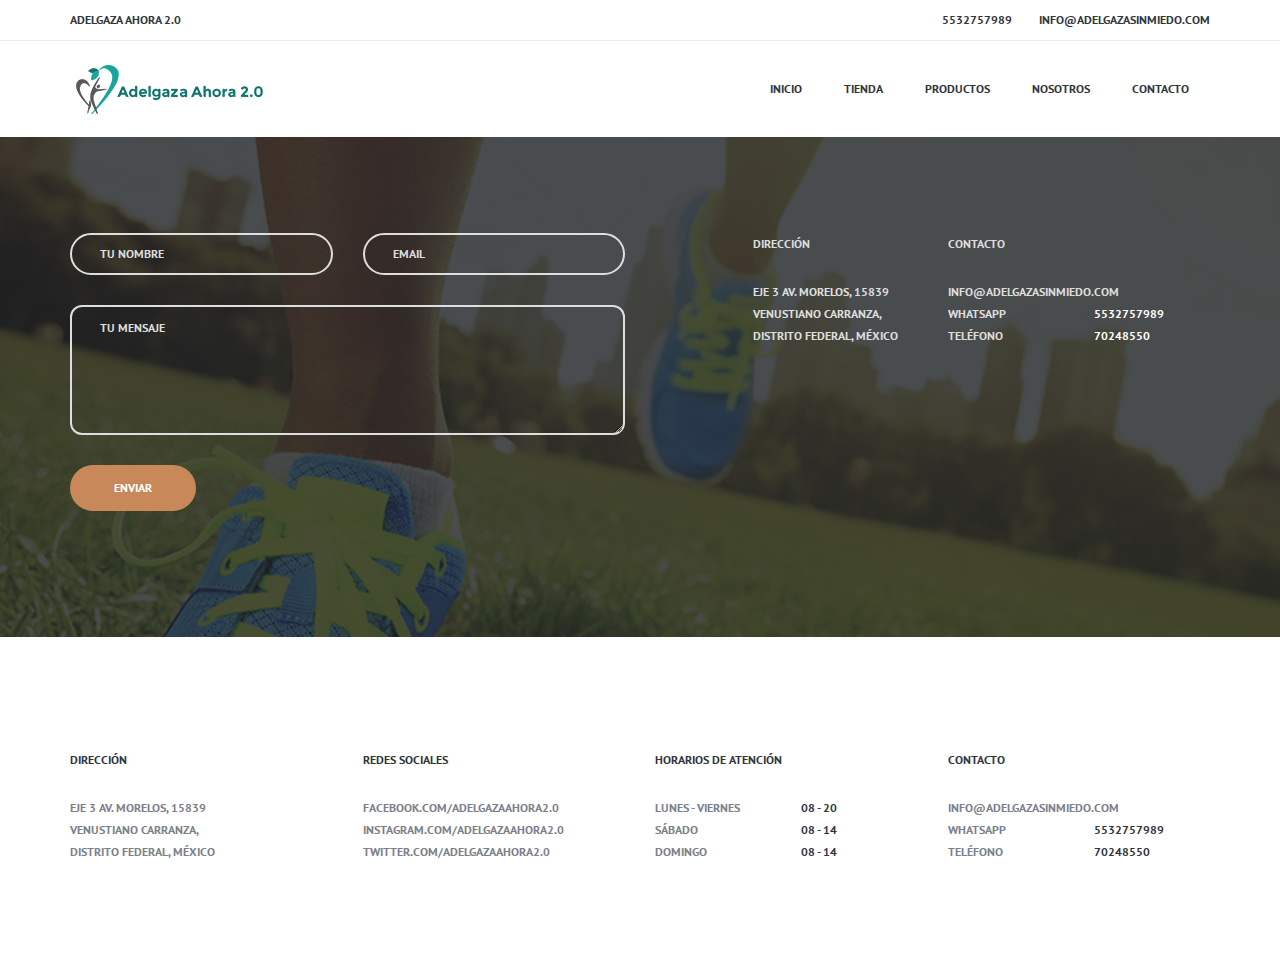
==== commit eacb0b86: "productos error" ====
--- a/contacto.html
+++ b/contacto.html
@@ -128,12 +128,12 @@
 						<p>Distrito Federal, México</p>
 							</div> <!-- end .col-sm-2 -->
 							<div class="col-sm-3">
-								<h6>Contact</h6>
+								<h6>Contacto</h6>
 								<p><a href="mailto:info@tastecuisine.com">info@adelgazasinmiedo.com</a></p>
 								<div class="row">
 									<div class="col-xs-6">
 										<p>Whatsapp</p>
-								<p>Telefono</p>
+								<p>Teléfono</p>
 									</div> <!-- end .col-xs-6 -->
 									<div class="col-xs-6">
 										<p><b>5532757989 </b></p>
@@ -168,7 +168,7 @@
 						<div class="row">
 							<div class="col-xs-6">
 								<p>Lunes - Viernes</p>
-								<p>Sabado</p>
+								<p>Sábado</p>
 								<p>Domingo</p>
 							</div> <!-- end .col-xs-6 -->
 							<div class="col-xs-6">
@@ -184,7 +184,7 @@
 						<div class="row">
 							<div class="col-xs-6">
 								<p>Whatsapp</p>
-								<p>Telefono</p>
+								<p>Teléfono</p>
 							</div> <!-- end .col-xs-6 -->
 							<div class="col-xs-6">
 								<p><b>5532757989 </b></p>
